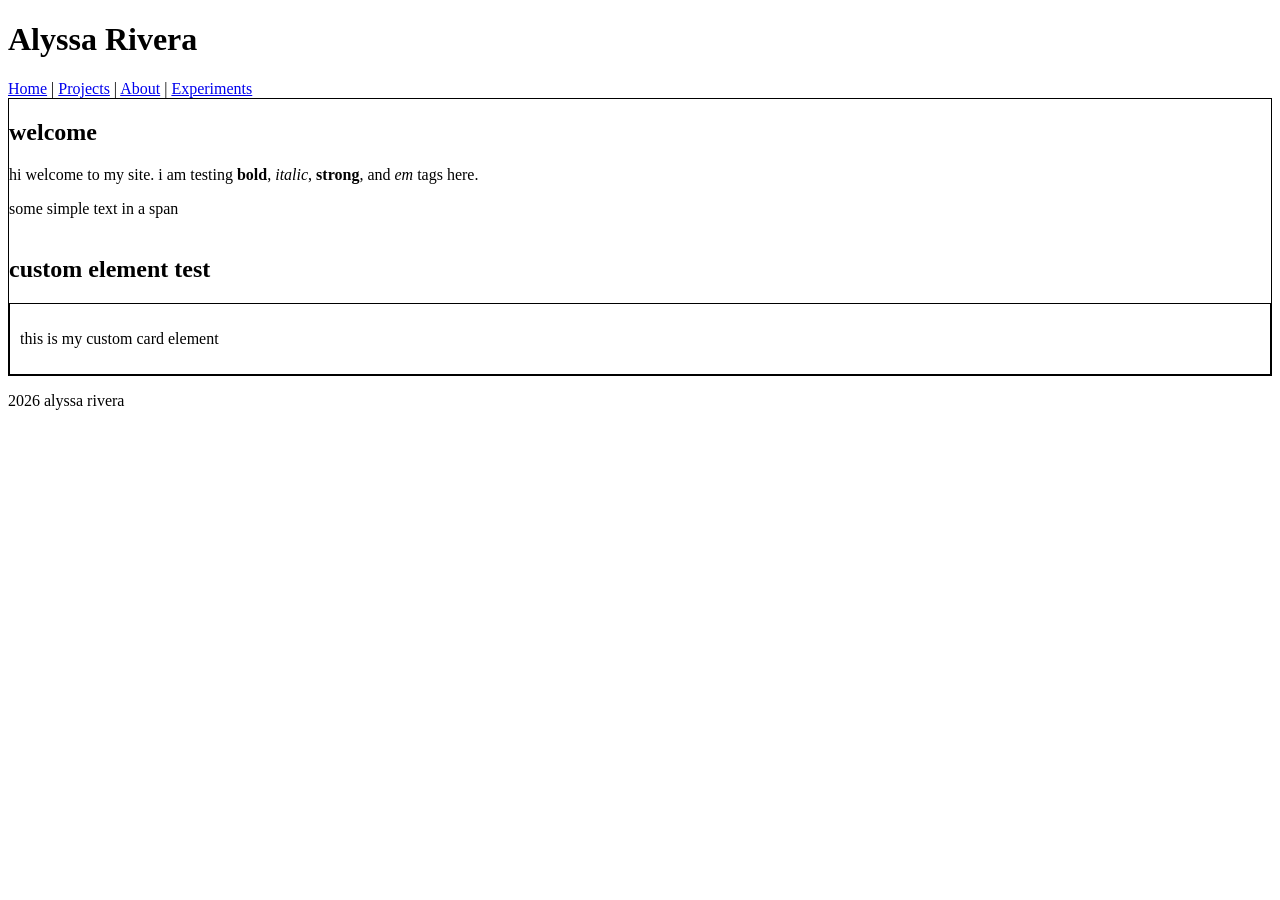
==== index.html @ d9fdc5f6 "implemented cheese.css" ====
<!DOCTYPE html>
<html lang="en">
<head>
  <meta charset="UTF-8">
  <title>Home</title>
  <link rel="icon" href="data:,">
  
  <script>
    // placeholder script for analytics requirement
  </script>

  <style>
    main {
      border: 1px solid black;
    }
    /* custom element 1 styling */
    my-card {
      display: block;
      border: 1px solid black;
      padding: 10px;
    }
  </style>

  <!-- custom element 2 -->
  <script>
    class HelloWorld extends HTMLElement {
      connectedCallback() {
        console.log("Hello World!");
      }
    }
    customElements.define('hello-world', HelloWorld);
  </script>
</head>
<body>
  <!-- custom element instantiation -->
  <hello-world></hello-world>

  <header>
    <h1>Alyssa Rivera</h1>
    <nav>
      <a href="index.html">Home</a> |
      <a href="projects.html">Projects</a> |
      <a href="about.html">About</a> |
      <a href="experiments.html">Experiments</a>
    </nav>
  </header>

  <main>
    <section>
      <h2>welcome</h2>
      <p>hi welcome to my site. i am testing <b>bold</b>, <i>italic</i>, <strong>strong</strong>, and <em>em</em> tags here.</p>
      <div>
        <span>some simple text in a span</span>
      </div>
      <br>
      <noscript>
        <p>javascript is currently turned off</p>
      </noscript>
    </section>

    <section>
      <h2>custom element test</h2>
      <my-card>
        <p>this is my custom card element</p>
      </my-card>
    </section>
  </main>

  <footer>
    <p>2026 alyssa rivera</p>
  </footer>
</body>
</html>
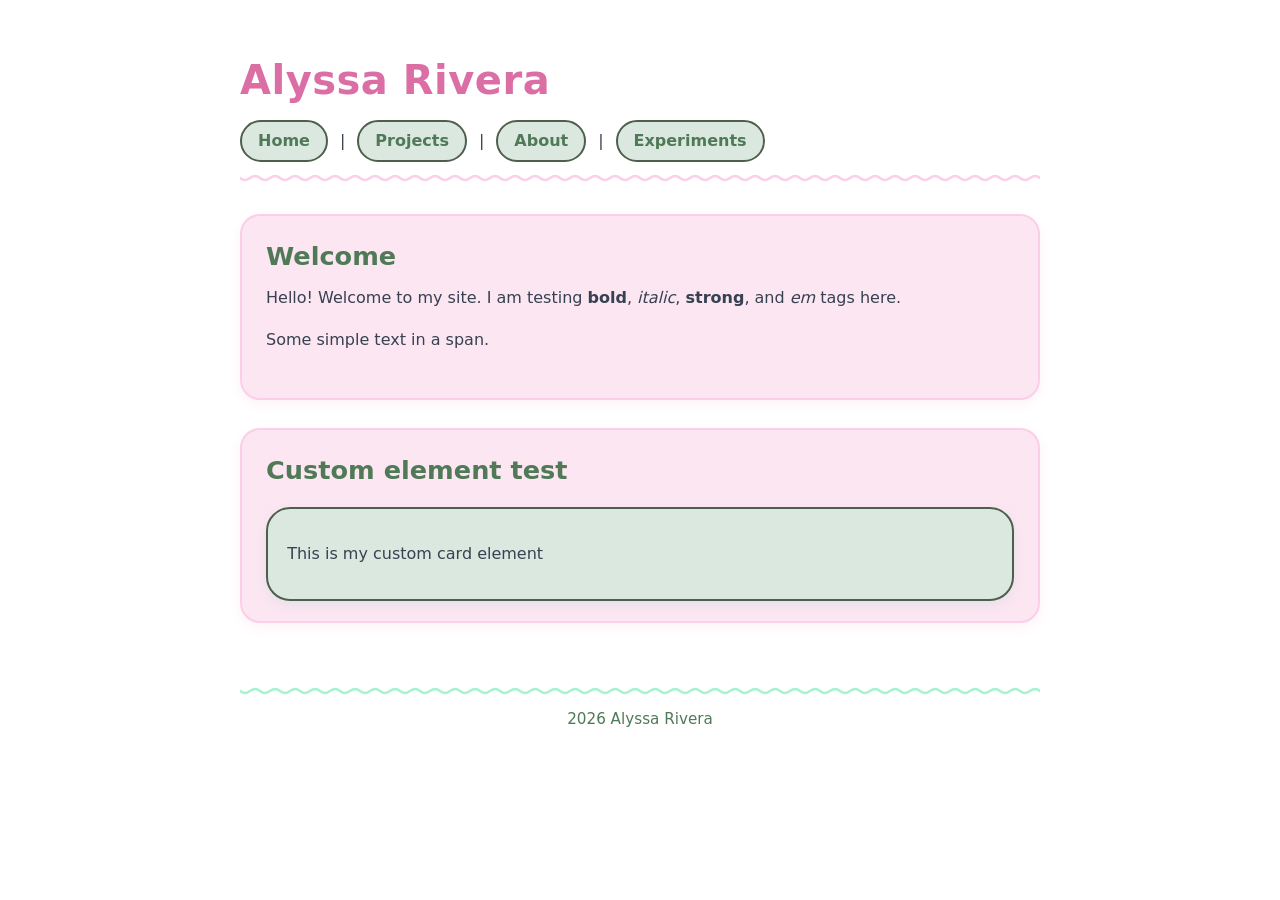
==== commit b666c7ca: "implemented css for part 2" ====
--- a/index.html
+++ b/index.html
@@ -1,6 +1,7 @@
 <!DOCTYPE html>
 <html lang="en">
 <head>
+  <link rel="stylesheet" href="styles.css">
   <meta charset="UTF-8">
   <title>Home</title>
   <link rel="icon" href="data:,">
@@ -8,18 +9,6 @@
   <script>
     // placeholder script for analytics requirement
   </script>
-
-  <style>
-    main {
-      border: 1px solid black;
-    }
-    /* custom element 1 styling */
-    my-card {
-      display: block;
-      border: 1px solid black;
-      padding: 10px;
-    }
-  </style>
 
   <!-- custom element 2 -->
   <script>
@@ -47,10 +36,10 @@
 
   <main>
     <section>
-      <h2>welcome</h2>
-      <p>hi welcome to my site. i am testing <b>bold</b>, <i>italic</i>, <strong>strong</strong>, and <em>em</em> tags here.</p>
+      <h2>Welcome</h2>
+      <p>Hello! Welcome to my site. I am testing <b>bold</b>, <i>italic</i>, <strong>strong</strong>, and <em>em</em> tags here.</p>
       <div>
-        <span>some simple text in a span</span>
+        <span>Some simple text in a span.</span>
       </div>
       <br>
       <noscript>
@@ -59,15 +48,15 @@
     </section>
 
     <section>
-      <h2>custom element test</h2>
+      <h2>Custom element test</h2>
       <my-card>
-        <p>this is my custom card element</p>
+        <p>This is my custom card element</p>
       </my-card>
     </section>
   </main>
 
   <footer>
-    <p>2026 alyssa rivera</p>
+    <p>2026 Alyssa Rivera</p>
   </footer>
 </body>
 </html>
--- a/styles.css
+++ b/styles.css
@@ -0,0 +1,226 @@
+/* author: alyssa rivera */
+/* repo: https://github.com/alysvera/cse134b-hw3 */
+
+/* css variables */
+:root {
+    --color-pink: #db6fa5;
+    --color-green: #507957;
+    --color-bubble-pink: #fbe6f2;
+    --color-bubble-green: #dbe8e0;
+    --color-bg: #ffffff;
+    --font-bubbly: ui-rounded, "Comic Sans MS", "Chalkboard SE", system-ui, sans-serif;
+    --max-width: 800px;
+  }
+  
+  /* base body styles */
+  * {
+    box-sizing: border-box;
+  }
+  
+  body {
+    font-family: var(--font-bubbly);
+    color: #374151;
+    background-color: var(--color-bg);
+    line-height: 1.6;
+    margin: 0;
+    padding: 2rem 1rem;
+  }
+  
+  /* layout container */
+  header, main, footer {
+    max-width: var(--max-width);
+    margin: 0 auto;
+    padding: 1rem 0;
+  }
+  
+  /* heading hierarchy */
+  h1 {
+    font-size: 2.5rem;
+    color: var(--color-pink);
+    margin-top: 0;
+    margin-bottom: 0.5rem;
+    letter-spacing: 0.5px;
+  }
+  
+  h2 {
+    font-size: 1.6rem;
+    color: var(--color-green);
+    margin-top: 0;
+    margin-bottom: 0.5rem;
+  }
+  
+  /* card background */
+  section {
+    background-color: var(--color-bubble-pink);
+    border: 2px solid #fbcfe8;
+    border-radius: 20px;
+    padding: 1.25rem 1.5rem;
+    box-shadow: 0 4px 12px rgba(236, 72, 153, 0.08);
+  }
+  
+  /* dialog */
+  dialog,
+  dialog[open] {
+    position: static;
+    display: block;
+    inset: auto;
+    width: 100%;
+    margin: 1rem 0 0 0;
+    background-color: rgba(255, 255, 255, 0.65);
+    backdrop-filter: blur(8px);
+    -webkit-backdrop-filter: blur(8px);
+    border: 2px solid rgba(251, 207, 232, 0.9);
+    border-radius: 20px;
+    padding: 0.85rem 1.25rem;
+    color: var(--color-pink);
+    box-shadow: 0 6px 16px rgba(236, 72, 153, 0.1);
+    font-weight: 600;
+  }
+  
+  dialog p {
+    margin: 0;
+  }
+  
+  /* custom card element with em padding */
+  my-card {
+    display: block;
+    background-color: var(--color-bubble-green);
+    border: 2px solid #4e5f4d;
+    border-radius: 24px;
+    padding: 1em 1.2em;
+    margin-top: 1rem;
+    box-shadow: 0 4px 12px rgba(5, 150, 105, 0.08);
+  }
+  
+  /* navbox with pink squiggly wave line */
+  nav {
+    display: flex;
+    flex-wrap: wrap;
+    align-items: center;
+    gap: 0.75rem;
+    padding-bottom: 1.25rem;
+    background-image: url("data:image/svg+xml,%3Csvg xmlns='http://www.w3.org/2000/svg' width='20' height='8' viewBox='0 0 20 8'%3E%3Cpath d='M0 4 Q 5 0, 10 4 T 20 4' fill='none' stroke='%23fbcfe8' stroke-width='2.5' stroke-linecap='round'/%3E%3C/svg%3E");
+    background-repeat: repeat-x;
+    background-position: bottom;
+  }
+  
+  /* all nav links */
+  nav > a {
+    color: var(--color-green);
+    background-color: var(--color-bubble-green);
+    border: 2px solid #4e5f4d;
+    padding: 0.4rem 1rem;
+    border-radius: 999px;
+    font-weight: 600;
+    text-decoration: none;
+  }
+  
+  /* grid layout for main content sections */
+  main {
+    display: grid;
+    grid-template-columns: 1fr;
+    gap: 1.75rem;
+  }
+  
+  /* styles form text input fields */
+  input[type="text"],
+  input[type="email"],
+  textarea {
+    width: 100%;
+    max-width: 320px;
+    border: 2px solid #4e5f4d;
+    border-radius: 12px;
+    padding: 0.5rem 0.75rem;
+    font-family: inherit;
+    background-color: #ffffff;
+    margin-top: 0.25rem;
+  }
+  
+  /* form box container */
+  fieldset {
+    border: 2px solid #4e5f4d;
+    border-radius: 16px;
+    padding: 1rem 1.25rem;
+    background-color: #ffffff;
+    margin-top: 1rem;
+  }
+  
+  legend {
+    color: var(--color-green);
+    font-weight: 600;
+    padding: 0 0.5rem;
+  }
+  
+  /* button padding using em */
+  button, input[type="submit"] {
+    background-color: var(--color-pink);
+    color: #ffffff;
+    border: none;
+    padding: 0.5em 1.25em;
+    border-radius: 999px;
+    cursor: pointer;
+    font-family: inherit;
+    font-weight: 600;
+    margin-top: 0.5rem;
+  }
+  
+  /* styles text inside footer with green squiggly line */
+  footer p {
+    font-size: 0.95rem;
+    color: var(--color-green);
+    text-align: center;
+    padding-top: 1.25rem;
+    margin-top: 2rem;
+    background-image: url("data:image/svg+xml,%3Csvg xmlns='http://www.w3.org/2000/svg' width='20' height='8' viewBox='0 0 20 8'%3E%3Cpath d='M0 4 Q 5 0, 10 4 T 20 4' fill='none' stroke='%23a7f3d0' stroke-width='2.5' stroke-linecap='round'/%3E%3C/svg%3E");
+    background-repeat: repeat-x;
+    background-position: top;
+  }
+  
+  /* paragraph right after h2 */
+  h2 + p {
+    margin-top: 0.25rem;
+  }
+  
+  /* link styling and hover */
+  a {
+    color: var(--color-pink);
+  }
+  
+  a:hover, button:hover, input[type="submit"]:hover {
+    opacity: 0.85;
+  }
+  
+  /* visible focus ring for keyboard nav */
+  a:focus,
+  button:focus,
+  input:focus,
+  textarea:focus {
+    outline: 3px solid var(--color-pink);
+    outline-offset: 3px;
+  }
+  
+  /* mobile responsiveness */
+  @media (max-width: 640px) {
+    body {
+      padding: 1rem 0.75rem;
+    }
+  
+    nav {
+      flex-direction: column;
+      align-items: stretch;
+      gap: 0.5rem;
+    }
+  
+    nav > a {
+      text-align: center;
+    }
+  
+    h1 {
+      font-size: 2rem;
+    }
+  
+    h2 {
+      font-size: 1.35rem;
+    }
+  }
+  
